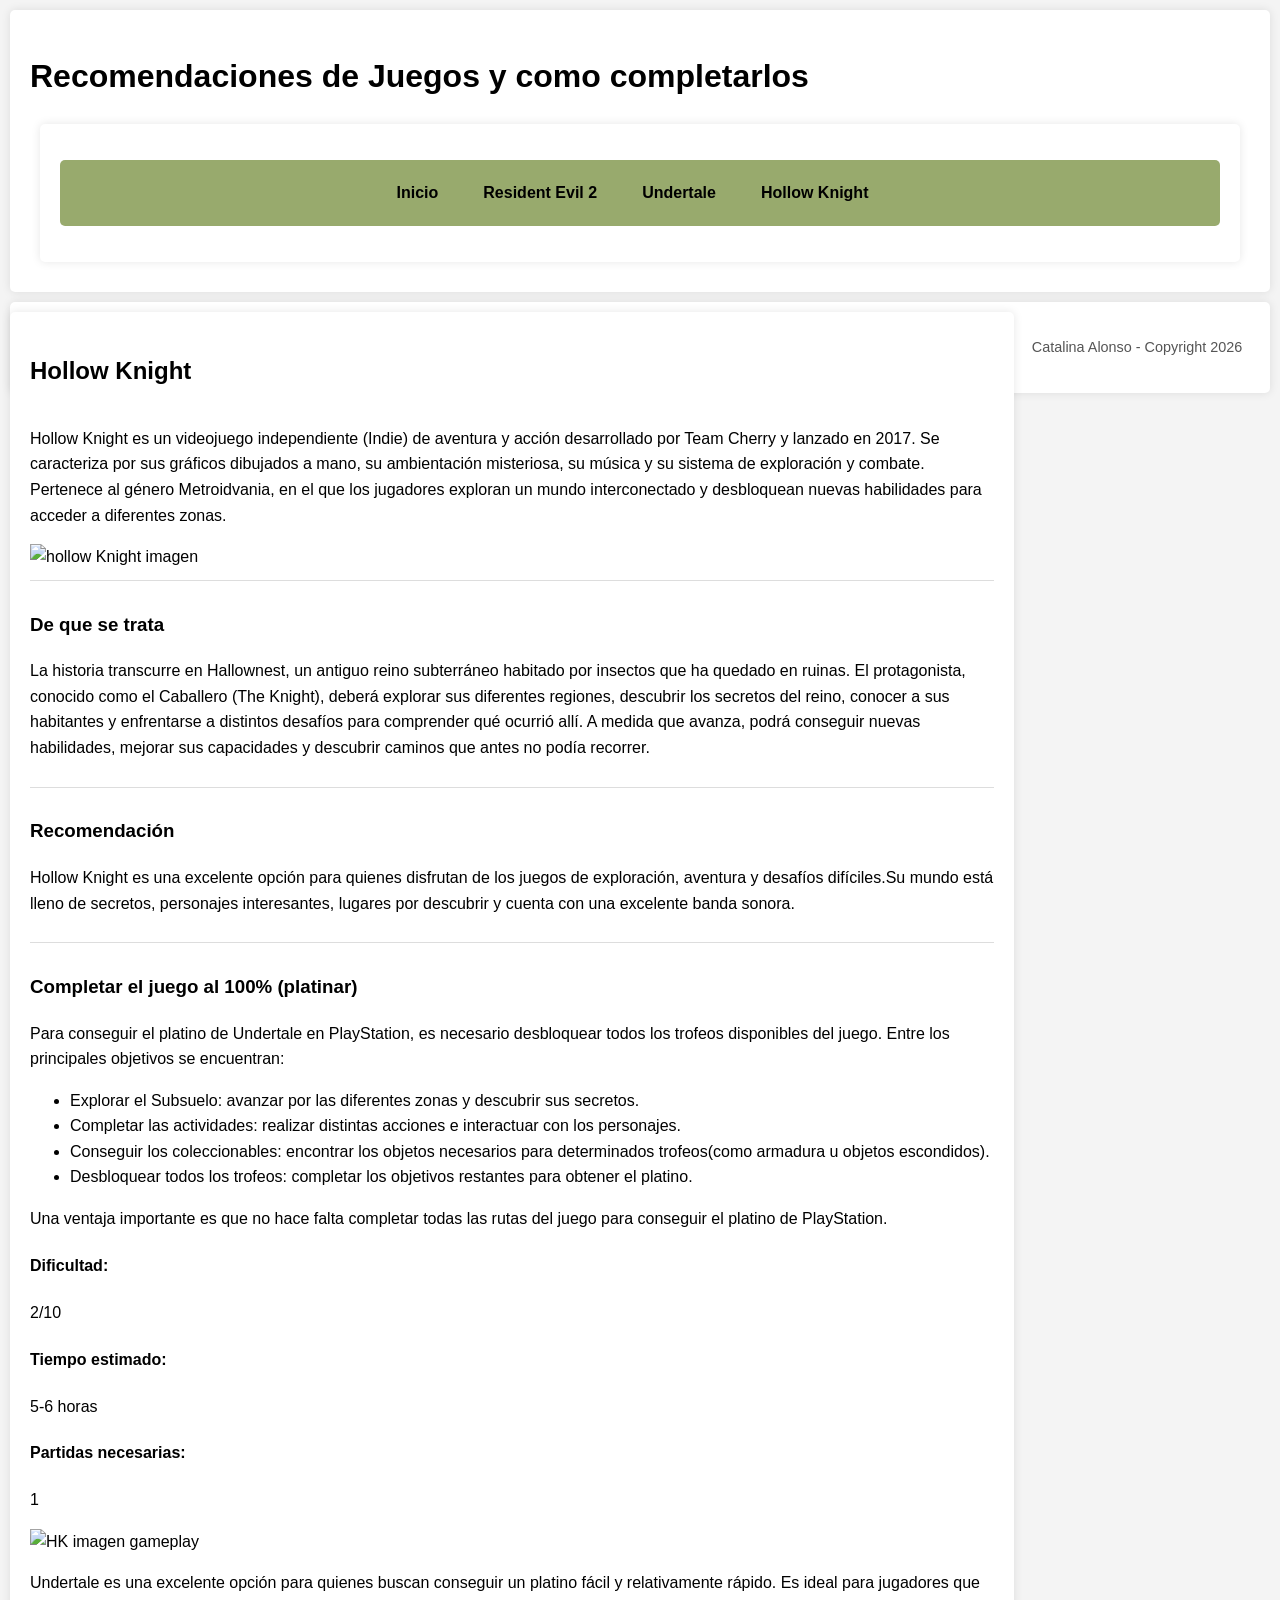
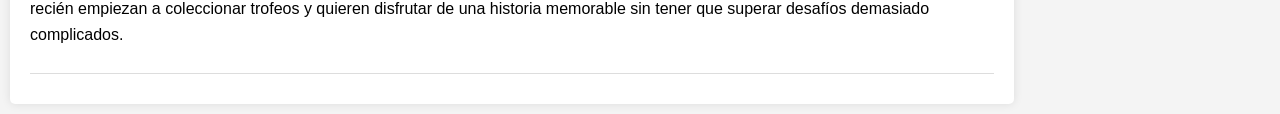
==== hollowknight.html @ c0beac77 "hollow" ====
<!DOCTYPE html>
<html lang="en">

<head>
<meta charset="UTF-8">
<meta name="viewport" content="width=device-width, initial-scale=1.0">
<title>Guia de Videojuegos y Recomendaciones</title>
<link rel="stylesheet" href="styles.css">


</head>

<body>
<header>
<h1>Recomendaciones de Juegos y como completarlos</h1>
<nav>
<ul id="menu">
<li><a href="index.html">Inicio</a></li>
<li><a href="ResidentEvil2.html">Resident Evil 2</a></li>
<li><a href="undertale.html">Undertale</a></li>
<li><a href="hollowknight.html">Hollow Knight</a></li>
</ul>
</nav>
</header>

<main>
<h2>Hollow Knight</h2>
<section>
<article>
<p>Hollow Knight es un videojuego independiente (Indie) de aventura y acción desarrollado por Team Cherry y lanzado en 2017. Se caracteriza por sus gráficos dibujados a mano, su ambientación misteriosa, su música y su sistema de exploración y combate. Pertenece al género Metroidvania, en el que los jugadores exploran un mundo interconectado y desbloquean nuevas habilidades para acceder a diferentes zonas.</p>
<img src="https://encrypted-tbn0.gstatic.com/images?q=tbn:ANd9GcTrUcjb7isXqEiLk9fucV0KW2ZCfXocd5zijRC5Dci_TH6D-AExuTokm5Jl&s=10" alt="hollow Knight imagen">
</article>
</section>
<section>
<article>
    <h3>De que se trata</h3>
    <p>La historia transcurre en Hallownest, un antiguo reino subterráneo habitado por insectos que ha quedado en ruinas. El protagonista, conocido como el Caballero (The Knight), deberá explorar sus diferentes regiones, descubrir los secretos del reino, conocer a sus habitantes y enfrentarse a distintos desafíos para comprender qué ocurrió allí.
A medida que avanza, podrá conseguir nuevas habilidades, mejorar sus capacidades y descubrir caminos que antes no podía recorrer.</p>
</article>
</section>
<section>
<article>
    <h3>Recomendación</h3>
    <p>Hollow Knight es una excelente opción para quienes disfrutan de los juegos de exploración, aventura y desafíos difíciles.Su mundo está lleno de secretos, personajes interesantes, lugares por descubrir y cuenta con una excelente banda sonora.</p>
</article>
</section>
<section>
<article>    
    <h3>Completar el juego al 100% (platinar)</h3>
    <p>Para conseguir el platino de Undertale en PlayStation, es necesario desbloquear todos los trofeos disponibles del juego.
Entre los principales objetivos se encuentran:</p>
    <ul>
      <li>Explorar el Subsuelo: avanzar por las diferentes zonas y descubrir sus secretos.</li>
      <li>Completar las actividades: realizar distintas acciones e interactuar con los personajes.</li>
      <li>Conseguir los coleccionables: encontrar los objetos necesarios para determinados trofeos(como armadura u objetos escondidos).</li>
      <li>Desbloquear todos los trofeos: completar los objetivos restantes para obtener el platino.</li>
    </ul>
    <p>Una ventaja importante es que no hace falta completar todas las rutas del juego para conseguir el platino de PlayStation.</p>
    <h4>Dificultad:</h4>
    <p>2/10</p>
    <h4>Tiempo estimado:</h4>
    <p>5-6 horas</p>
    <h4>Partidas necesarias:</h4>
    <p>1</p>
    <img src="https://i.blogs.es/d89c6e/hollow-knight-how-to-beat-mantis-lords-3/450_1000.webp" alt="HK imagen gameplay">
    <p>Undertale es una excelente opción para quienes buscan conseguir un platino fácil y relativamente rápido. Es ideal para jugadores que recién empiezan a coleccionar trofeos y quieren disfrutar de una historia memorable sin tener que superar desafíos demasiado complicados.</p>
</article>
</section>
</main>

<footer> <p>Catalina Alonso - Copyright 2026 </p> </footer>
</body>

</html>
---- styles.css ----
#menu {
display: flex;
background-color: #98AA6D;
justify-content: center;
padding-top: 10px;
padding-bottom: 10px;
border-radius: 5px;
}

#menu li {
list-style: none;
padding: 10px;
cursor: pointer;
}

#menu li a {
text-decoration: none;
color: black;
font-weight: bold;
padding: 5px;
}

#menu li a:hover {
color: white;
background-color: #455546;
border-radius: 5px;

}

*{
    box-sizing: border-box;
}

body {
    font-family: Arial, sans-serif;
    line-height: 1.6;
    margin: 0;
    padding: 0;
    background-color: #f4f4f4;
}

header, nav, main, aside, footer {
    padding: 20px;
    margin: 10px;
    background: white;
    border-radius: 5px;
    box-shadow: 0 0 10px rgba(0, 0, 0, 0.1);
}

nav ul {
    list-style: none;
    padding: 0;
}

nav ul li {
    display: inline;
    margin-right: 15px;
}

nav a {
    text-decoration: none;
    color: #333;
    font-weight: bold;
}

main, aside{
    float: left;
}

main {
    width: calc(80% - 20px); /* Resto 20px para que no colapse por el margin-left y margin-rigth */
}

aside {
    width: calc(20% - 20px); /* Resto 20px para que no colapse por el margin-left y margin-rigth */
    background: #ddd;
}

section {
    display: flex;
    flex-direction: column;
}

article {
    border-bottom: 1px solid #ddd;
    padding-bottom: 10px;
    margin-bottom: 10px;
}

article img {
    width: 300px;
    height: 300px;
}

footer {
    text-align: center;
    font-size: 0.9em;
    color: #555;
}
article img {
    width: 700px;
    height: 900px;
}
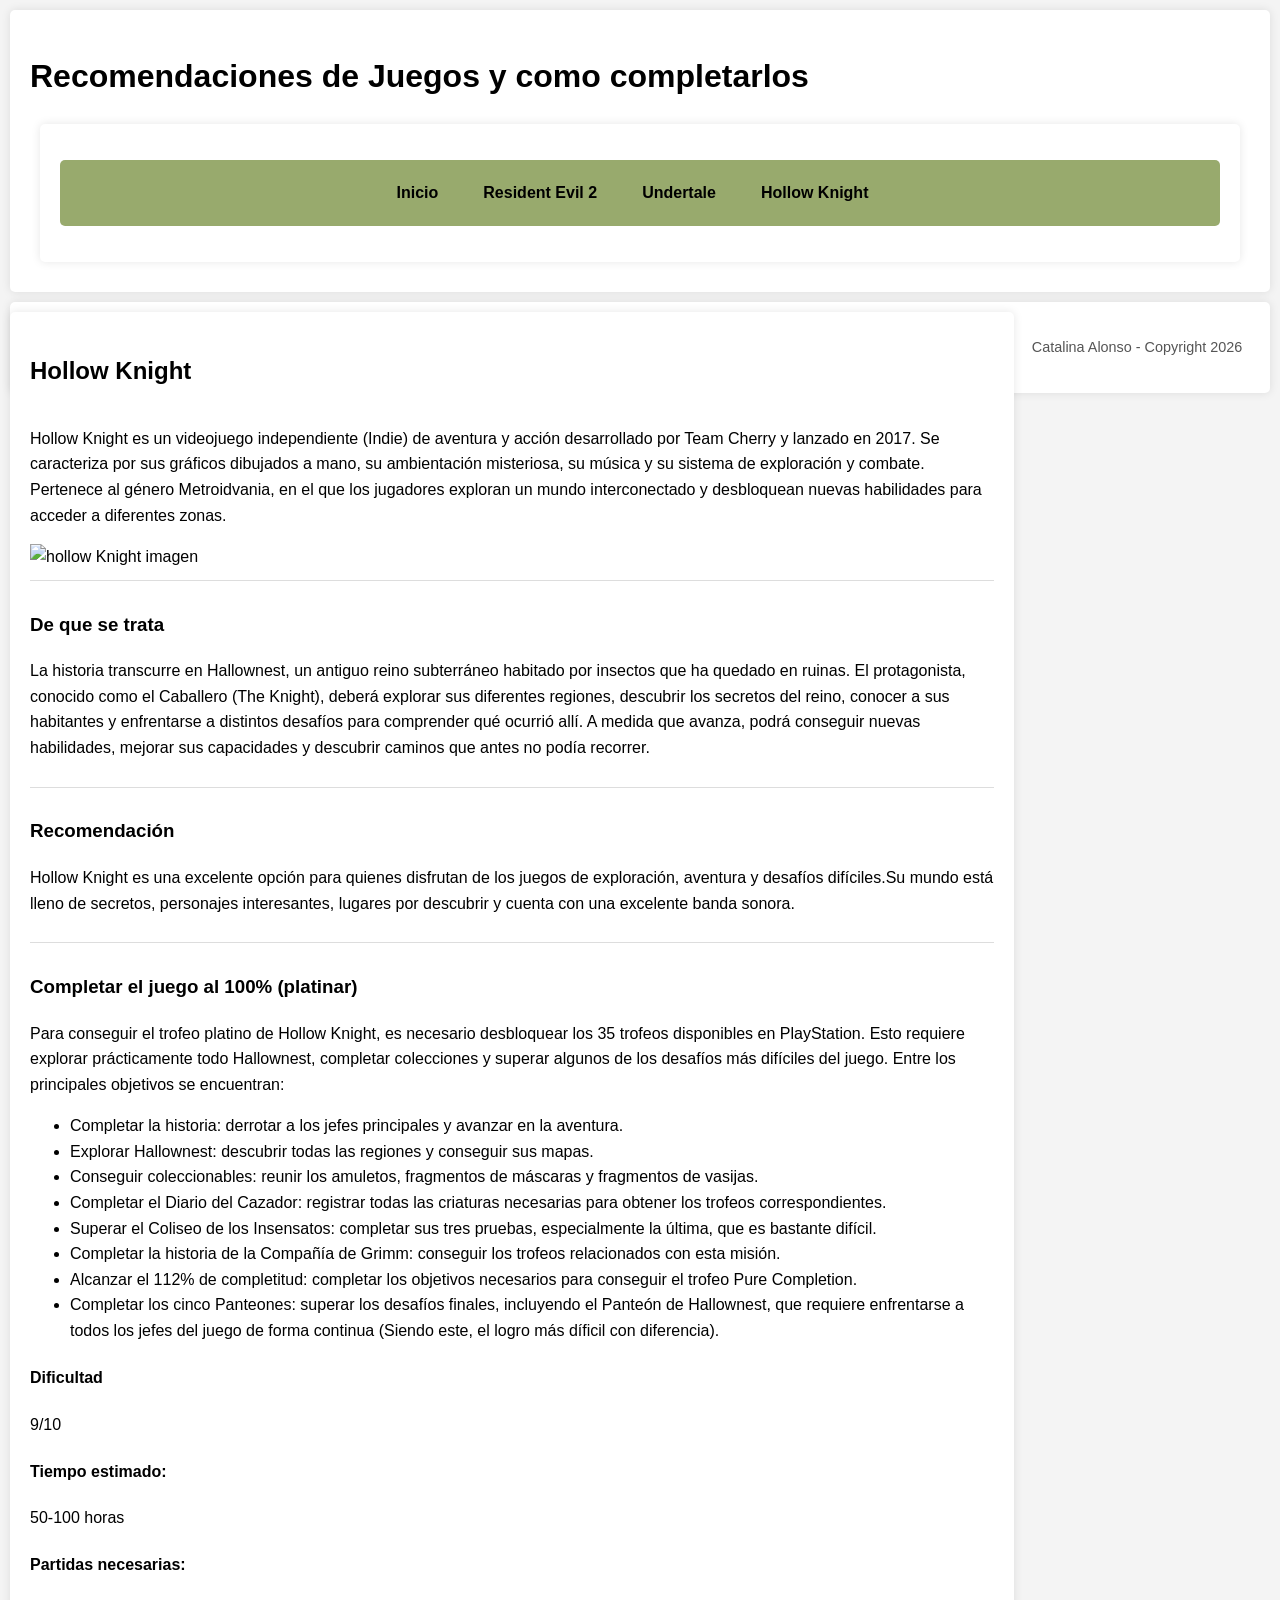
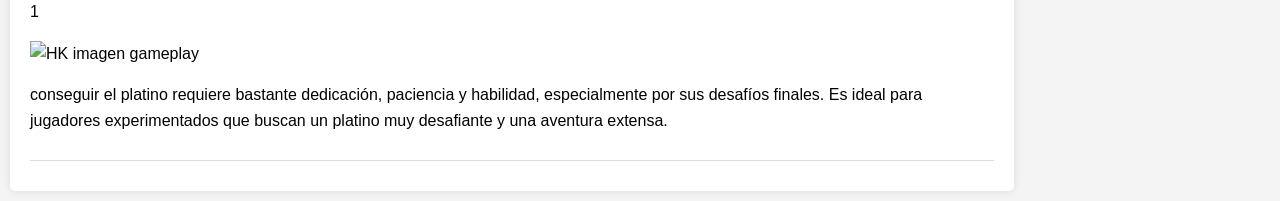
==== commit abf3925c: "creo que termine html faltando videos" ====
--- a/hollowknight.html
+++ b/hollowknight.html
@@ -47,27 +47,29 @@
 <section>
 <article>    
     <h3>Completar el juego al 100% (platinar)</h3>
-    <p>Para conseguir el platino de Undertale en PlayStation, es necesario desbloquear todos los trofeos disponibles del juego.
+    <p>Para conseguir el trofeo platino de Hollow Knight, es necesario desbloquear los 35 trofeos disponibles en PlayStation. Esto requiere explorar prácticamente todo Hallownest, completar colecciones y superar algunos de los desafíos más difíciles del juego.
 Entre los principales objetivos se encuentran:</p>
     <ul>
-      <li>Explorar el Subsuelo: avanzar por las diferentes zonas y descubrir sus secretos.</li>
-      <li>Completar las actividades: realizar distintas acciones e interactuar con los personajes.</li>
-      <li>Conseguir los coleccionables: encontrar los objetos necesarios para determinados trofeos(como armadura u objetos escondidos).</li>
-      <li>Desbloquear todos los trofeos: completar los objetivos restantes para obtener el platino.</li>
+      <li>Completar la historia: derrotar a los jefes principales y avanzar en la aventura.</li>
+      <li>Explorar Hallownest: descubrir todas las regiones y conseguir sus mapas.</li>
+      <li>Conseguir coleccionables: reunir los amuletos, fragmentos de máscaras y fragmentos de vasijas.</li>
+      <li>Completar el Diario del Cazador: registrar todas las criaturas necesarias para obtener los trofeos correspondientes.</li>
+      <li>Superar el Coliseo de los Insensatos: completar sus tres pruebas, especialmente la última, que es bastante difícil.</li>
+      <li>Completar la historia de la Compañía de Grimm: conseguir los trofeos relacionados con esta misión.</li>
+      <li>Alcanzar el 112% de completitud: completar los objetivos necesarios para conseguir el trofeo Pure Completion.</li>
+      <li>Completar los cinco Panteones: superar los desafíos finales, incluyendo el Panteón de Hallownest, que requiere enfrentarse a todos los jefes del juego de forma continua (Siendo este, el logro más díficil con diferencia).</li>
     </ul>
-    <p>Una ventaja importante es que no hace falta completar todas las rutas del juego para conseguir el platino de PlayStation.</p>
-    <h4>Dificultad:</h4>
-    <p>2/10</p>
+    <h4>Dificultad</h4>
+    <p>9/10</p>
     <h4>Tiempo estimado:</h4>
-    <p>5-6 horas</p>
+    <p>50-100 horas</p>
     <h4>Partidas necesarias:</h4>
     <p>1</p>
     <img src="https://i.blogs.es/d89c6e/hollow-knight-how-to-beat-mantis-lords-3/450_1000.webp" alt="HK imagen gameplay">
-    <p>Undertale es una excelente opción para quienes buscan conseguir un platino fácil y relativamente rápido. Es ideal para jugadores que recién empiezan a coleccionar trofeos y quieren disfrutar de una historia memorable sin tener que superar desafíos demasiado complicados.</p>
+    <p>conseguir el platino requiere bastante dedicación, paciencia y habilidad, especialmente por sus desafíos finales. Es ideal para jugadores experimentados que buscan un platino muy desafiante y una aventura extensa.</p>
 </article>
 </section>
 </main>
-
 <footer> <p>Catalina Alonso - Copyright 2026 </p> </footer>
 </body>
 
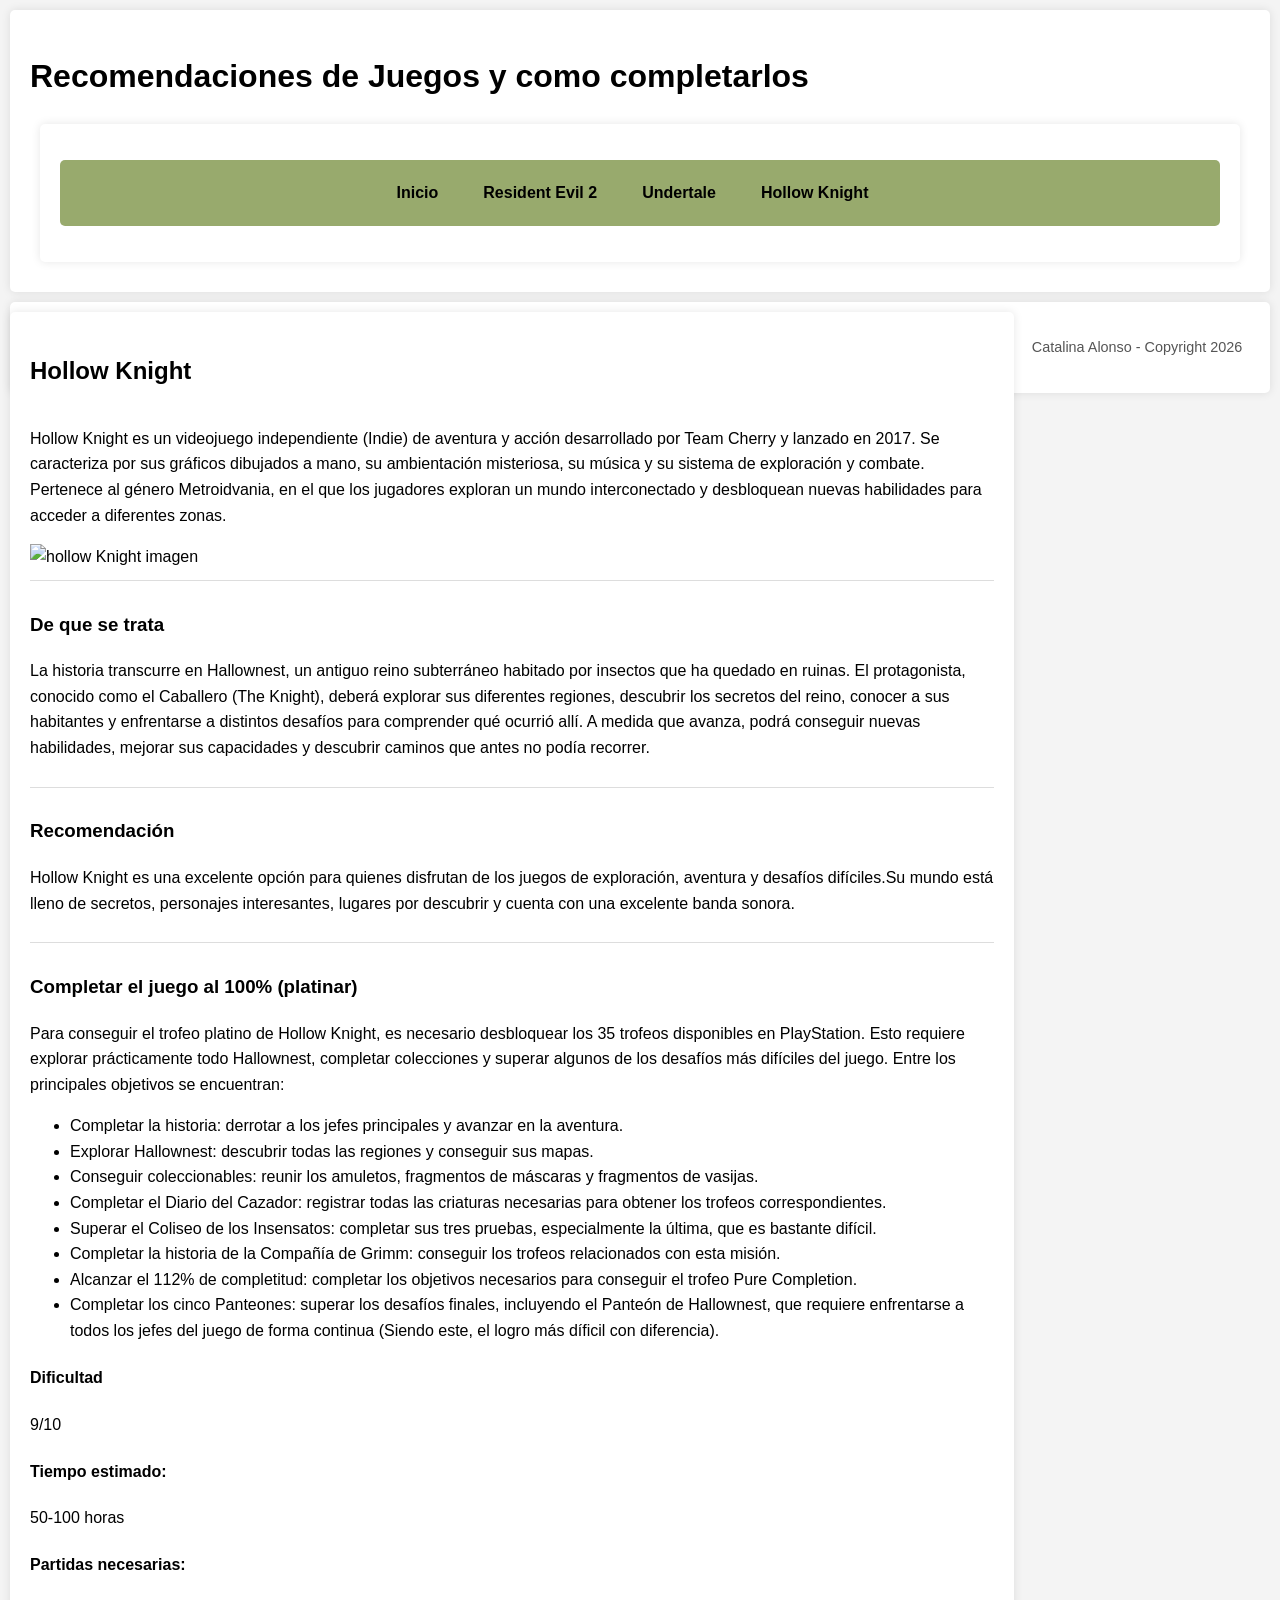
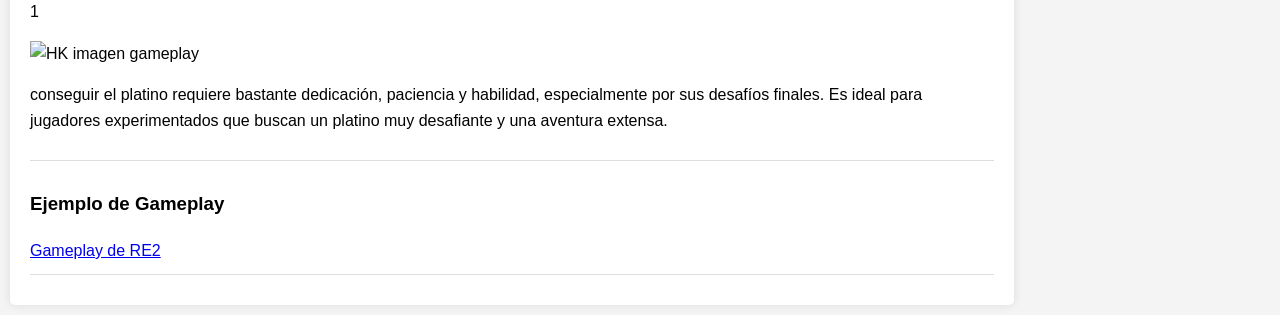
==== commit b16a145d: "videos cool" ====
--- a/hollowknight.html
+++ b/hollowknight.html
@@ -69,6 +69,12 @@
     <p>conseguir el platino requiere bastante dedicación, paciencia y habilidad, especialmente por sus desafíos finales. Es ideal para jugadores experimentados que buscan un platino muy desafiante y una aventura extensa.</p>
 </article>
 </section>
+<section>
+        <article>
+            <h3>Ejemplo de Gameplay</h3>
+            <a href="https://www.youtube.com/watch?v=rdtsL5nRBnQ">Gameplay de RE2</a>
+        </article>
+</section>
 </main>
 <footer> <p>Catalina Alonso - Copyright 2026 </p> </footer>
 </body>
--- a/styles.css
+++ b/styles.css
@@ -98,6 +98,6 @@
     color: #555;
 }
 article img {
-    width: 700px;
-    height: 900px;
+    width: 900px;
+    height: 700px;
 }
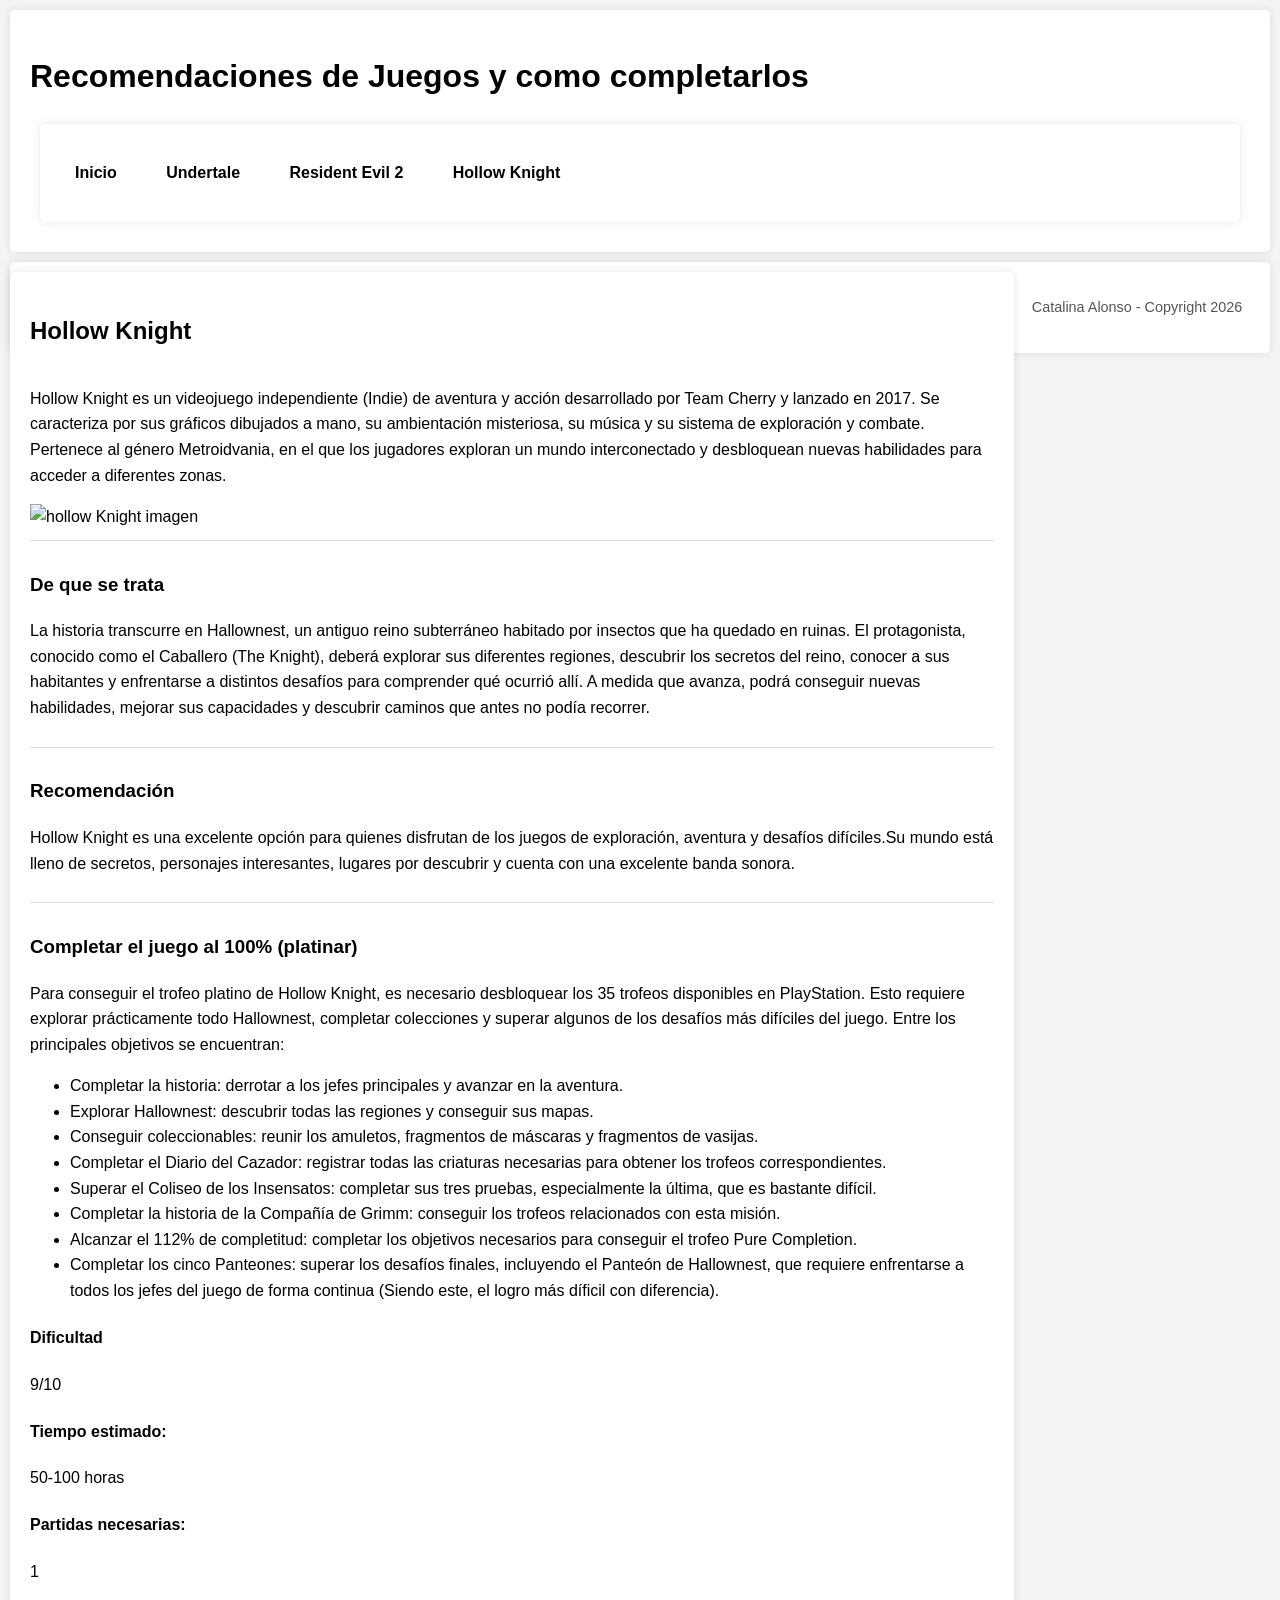
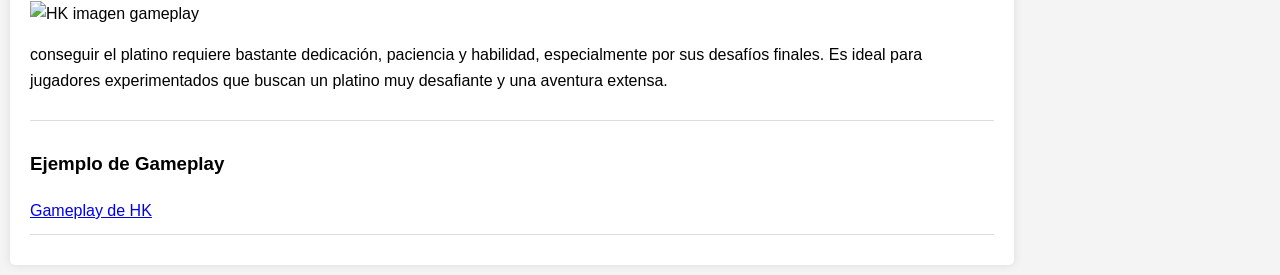
==== commit 7d634bf8: "orden" ====
--- a/hollowknight.html
+++ b/hollowknight.html
@@ -16,8 +16,8 @@
 <nav>
 <ul id="menu">
 <li><a href="index.html">Inicio</a></li>
+<li><a href="undertale.html">Undertale</a></li>
 <li><a href="ResidentEvil2.html">Resident Evil 2</a></li>
-<li><a href="undertale.html">Undertale</a></li>
 <li><a href="hollowknight.html">Hollow Knight</a></li>
 </ul>
 </nav>
@@ -72,7 +72,7 @@
 <section>
         <article>
             <h3>Ejemplo de Gameplay</h3>
-            <a href="https://www.youtube.com/watch?v=rdtsL5nRBnQ">Gameplay de RE2</a>
+            <a href="https://www.youtube.com/watch?v=rdtsL5nRBnQ">Gameplay de HK</a>
         </article>
 </section>
 </main>
--- a/styles.css
+++ b/styles.css
@@ -1,4 +1,4 @@
-#menu {
+#Catalogo {
 display: flex;
 background-color: #98AA6D;
 justify-content: center;
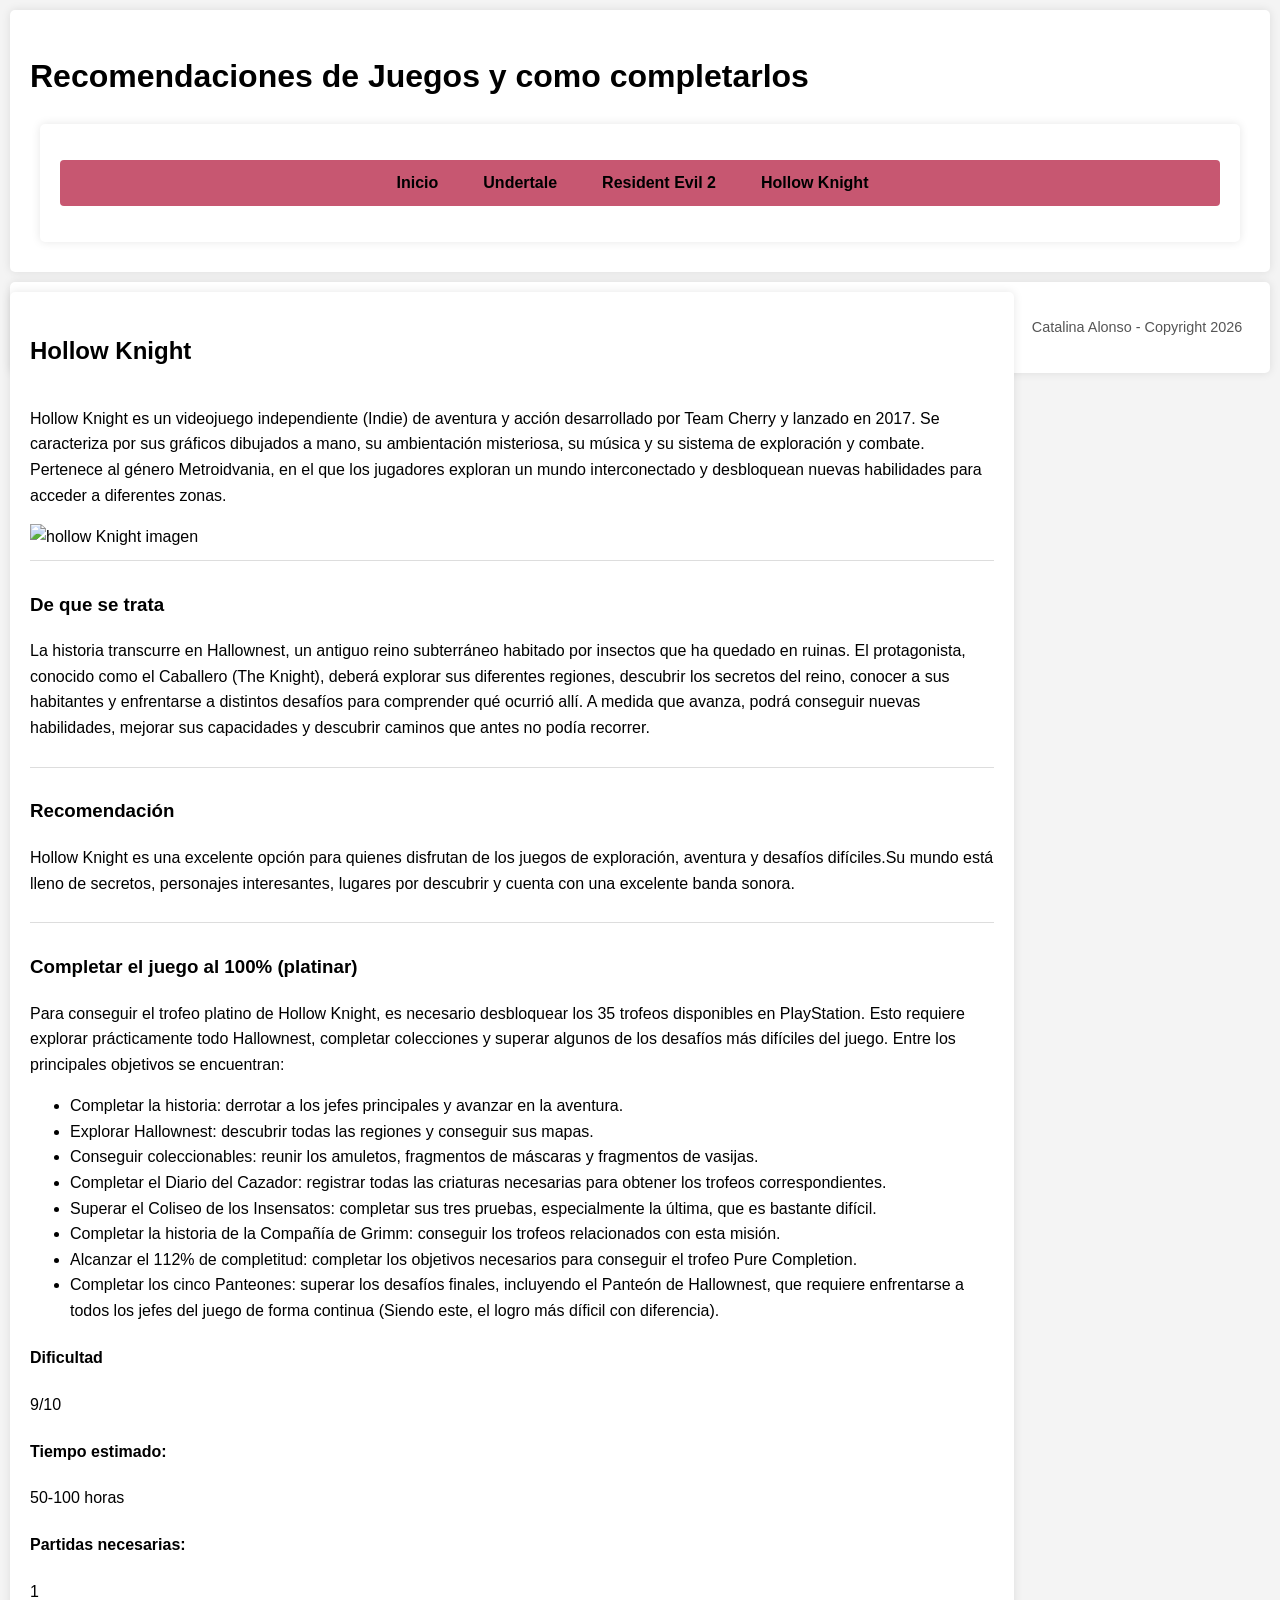
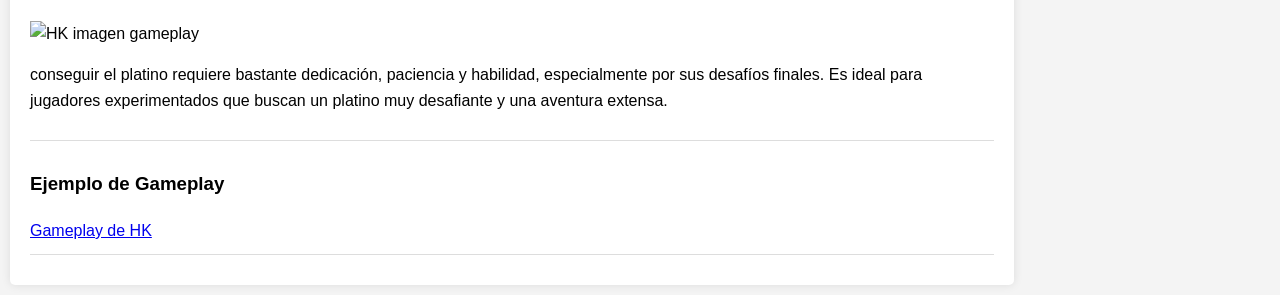
==== commit b118173a: "css" ====
--- a/hollowknight.html
+++ b/hollowknight.html
@@ -14,7 +14,7 @@
 <header>
 <h1>Recomendaciones de Juegos y como completarlos</h1>
 <nav>
-<ul id="menu">
+<ul>
 <li><a href="index.html">Inicio</a></li>
 <li><a href="undertale.html">Undertale</a></li>
 <li><a href="ResidentEvil2.html">Resident Evil 2</a></li>
--- a/styles.css
+++ b/styles.css
@@ -1,31 +1,3 @@
-#Catalogo {
-display: flex;
-background-color: #98AA6D;
-justify-content: center;
-padding-top: 10px;
-padding-bottom: 10px;
-border-radius: 5px;
-}
-
-#menu li {
-list-style: none;
-padding: 10px;
-cursor: pointer;
-}
-
-#menu li a {
-text-decoration: none;
-color: black;
-font-weight: bold;
-padding: 5px;
-}
-
-#menu li a:hover {
-color: white;
-background-color: #455546;
-border-radius: 5px;
-
-}
 
 *{
     box-sizing: border-box;
@@ -50,17 +22,24 @@
 nav ul {
     list-style: none;
     padding: 0;
+    display: flex;
+    background-color: #C75771;
+    justify-content: center;
+    border-radius: 4px;
 }
 
 nav ul li {
     display: inline;
     margin-right: 15px;
+    padding: 10px;
+    cursor: pointer;
 }
 
 nav a {
     text-decoration: none;
-    color: #333;
+    color: black;
     font-weight: bold;
+    padding: 5px;
 }
 
 main, aside{
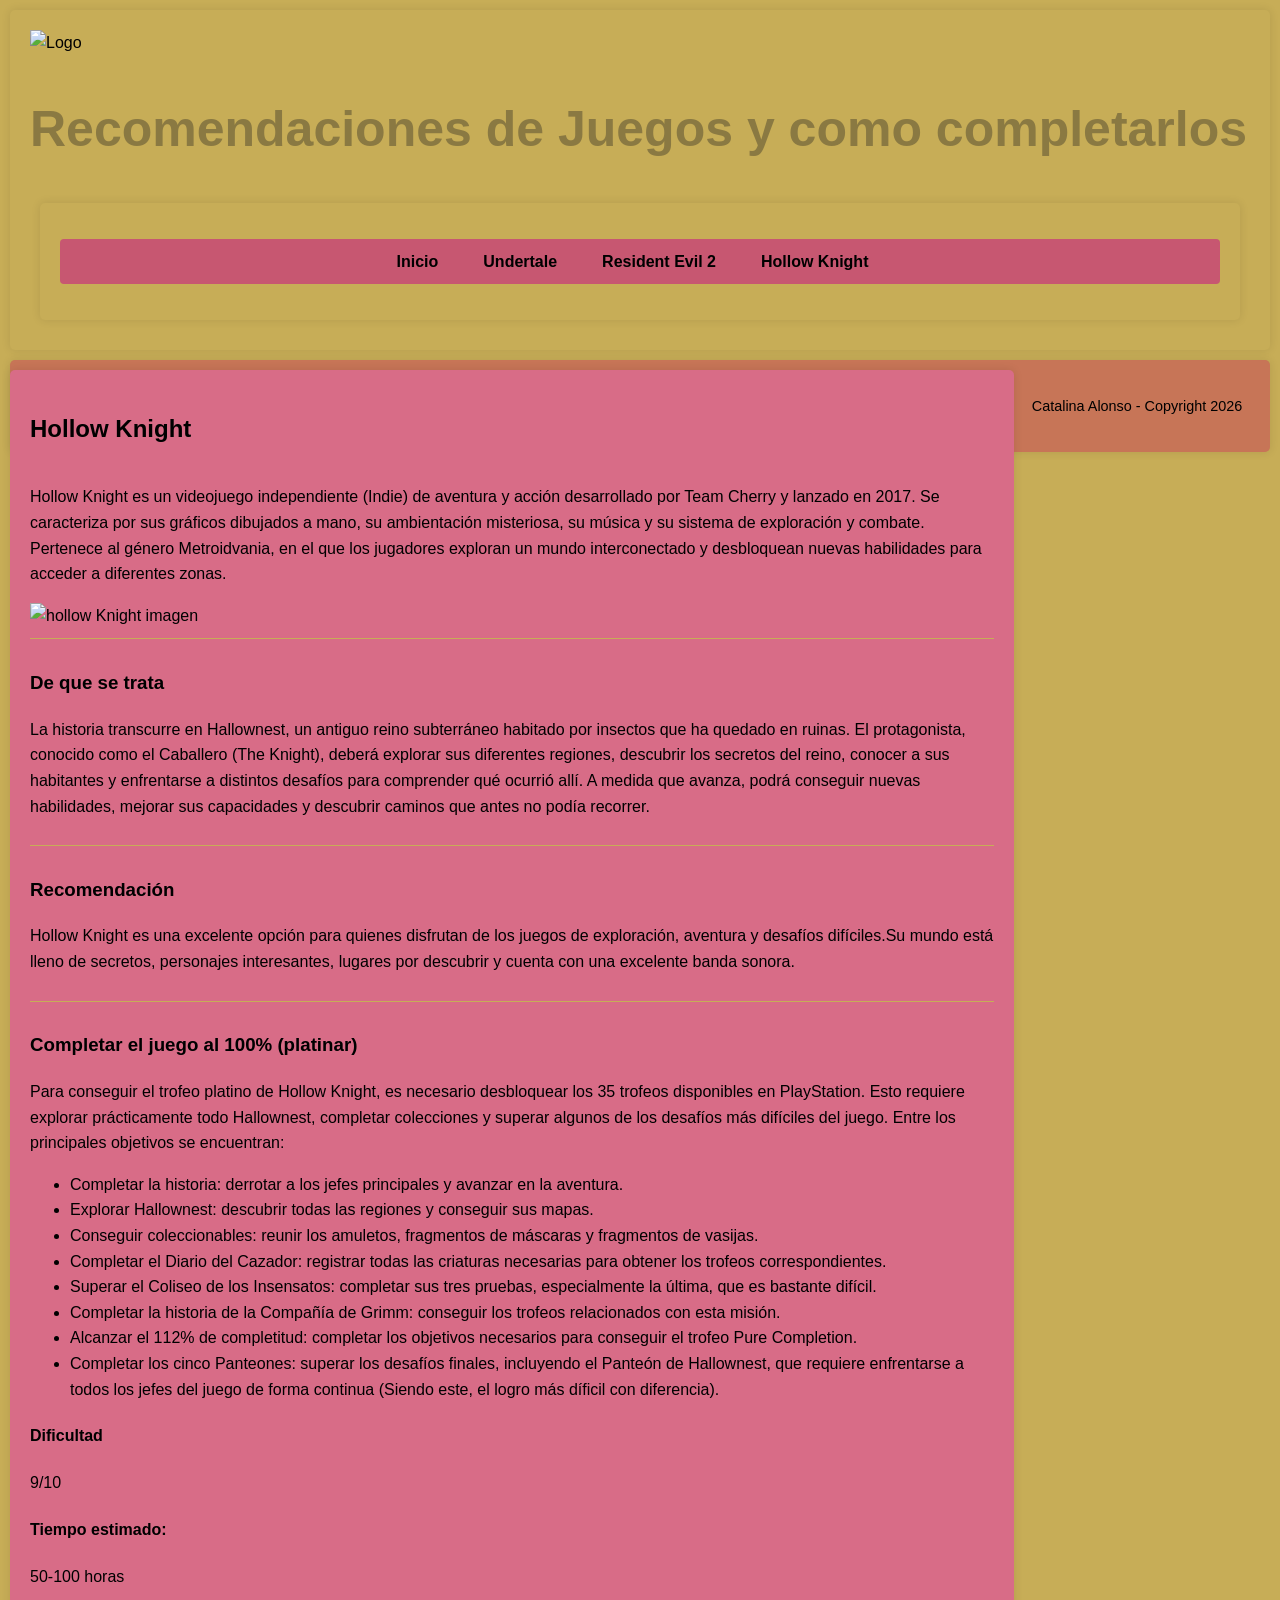
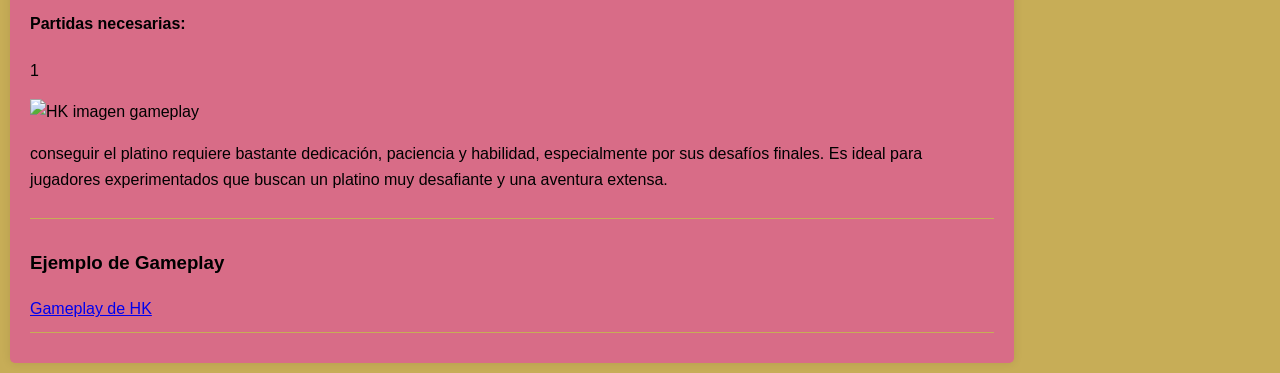
==== commit a3dd881f: "cambios" ====
--- a/hollowknight.html
+++ b/hollowknight.html
@@ -12,6 +12,7 @@
 
 <body>
 <header>
+<img src="https://encrypted-tbn0.gstatic.com/images?q=tbn:ANd9GcR68_3_K-2ATjjiaGPtV5XXBkDciD4ZHst3I66ClTQBPg&s=10" alt="Logo" id="img-logo">
 <h1>Recomendaciones de Juegos y como completarlos</h1>
 <nav>
 <ul>
--- a/styles.css
+++ b/styles.css
@@ -8,13 +8,13 @@
     line-height: 1.6;
     margin: 0;
     padding: 0;
-    background-color: #f4f4f4;
+    background-color: #C7AD57;
 }
 
 header, nav, main, aside, footer {
     padding: 20px;
     margin: 10px;
-    background: white;
+    background: #C7AD57;
     border-radius: 5px;
     box-shadow: 0 0 10px rgba(0, 0, 0, 0.1);
 }
@@ -47,12 +47,13 @@
 }
 
 main {
-    width: calc(80% - 20px); /* Resto 20px para que no colapse por el margin-left y margin-rigth */
+    width: calc(80% - 20px);
+    background-color: #d86c87;
 }
 
 aside {
-    width: calc(20% - 20px); /* Resto 20px para que no colapse por el margin-left y margin-rigth */
-    background: #ddd;
+    width: calc(20% - 20px);
+    background: #C77557;
 }
 
 section {
@@ -61,7 +62,7 @@
 }
 
 article {
-    border-bottom: 1px solid #ddd;
+    border-bottom: 1px solid #C7AD57;
     padding-bottom: 10px;
     margin-bottom: 10px;
 }
@@ -74,9 +75,19 @@
 footer {
     text-align: center;
     font-size: 0.9em;
-    color: #555;
+    background-color: #C77557;
 }
 article img {
-    width: 900px;
-    height: 700px;
+    width: 600px;
+    height: 400px;
+    text-align: center;
+}
+
+h1{
+    font-size: 50px;
+    color: #8a7942;
+}
+#img-logo{
+    width: 50px;
+    height: 50px;
 }
